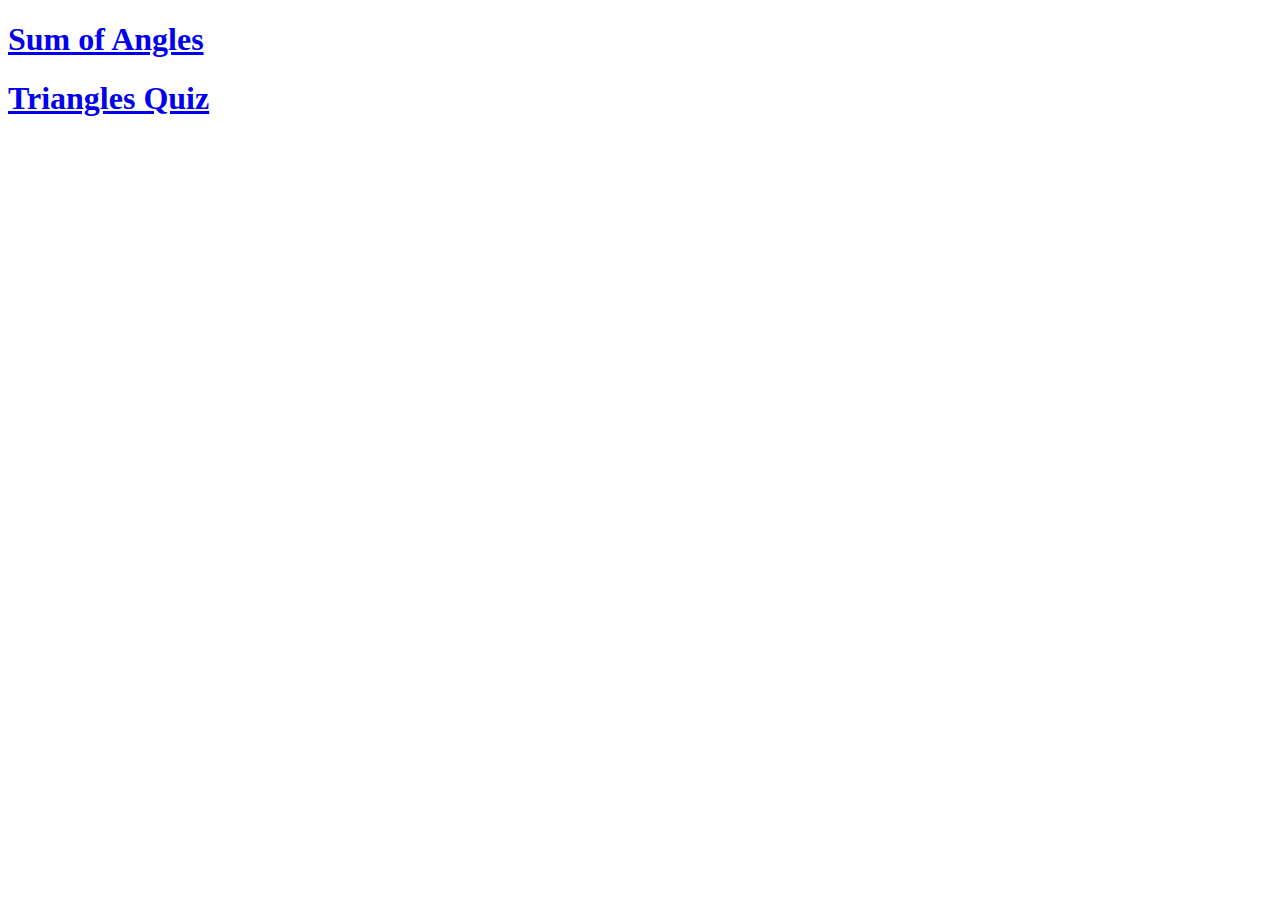
==== index.html @ b82505f3 "updated home page" ====
<!DOCTYPE html>
<html lang="en">
<head>
    <meta charset="UTF-8">
    <meta http-equiv="X-UA-Compatible" content="IE=edge">
    <meta name="viewport" content="width=device-width, initial-scale=1.0">
    <title>Home</title>
</head>
<body>
    <div>
        <a class="home-container" href="/html-pages/index1.html">
        <h1>Sum of Angles</h1>
        </a>
    </div>

    <div>
        <a class="home-container" href="/html-pages/index2.html">
        <h1>Triangles Quiz</h1>
        </a>
    </div>

    <div></div>

    <div></div>

</body>
</html>
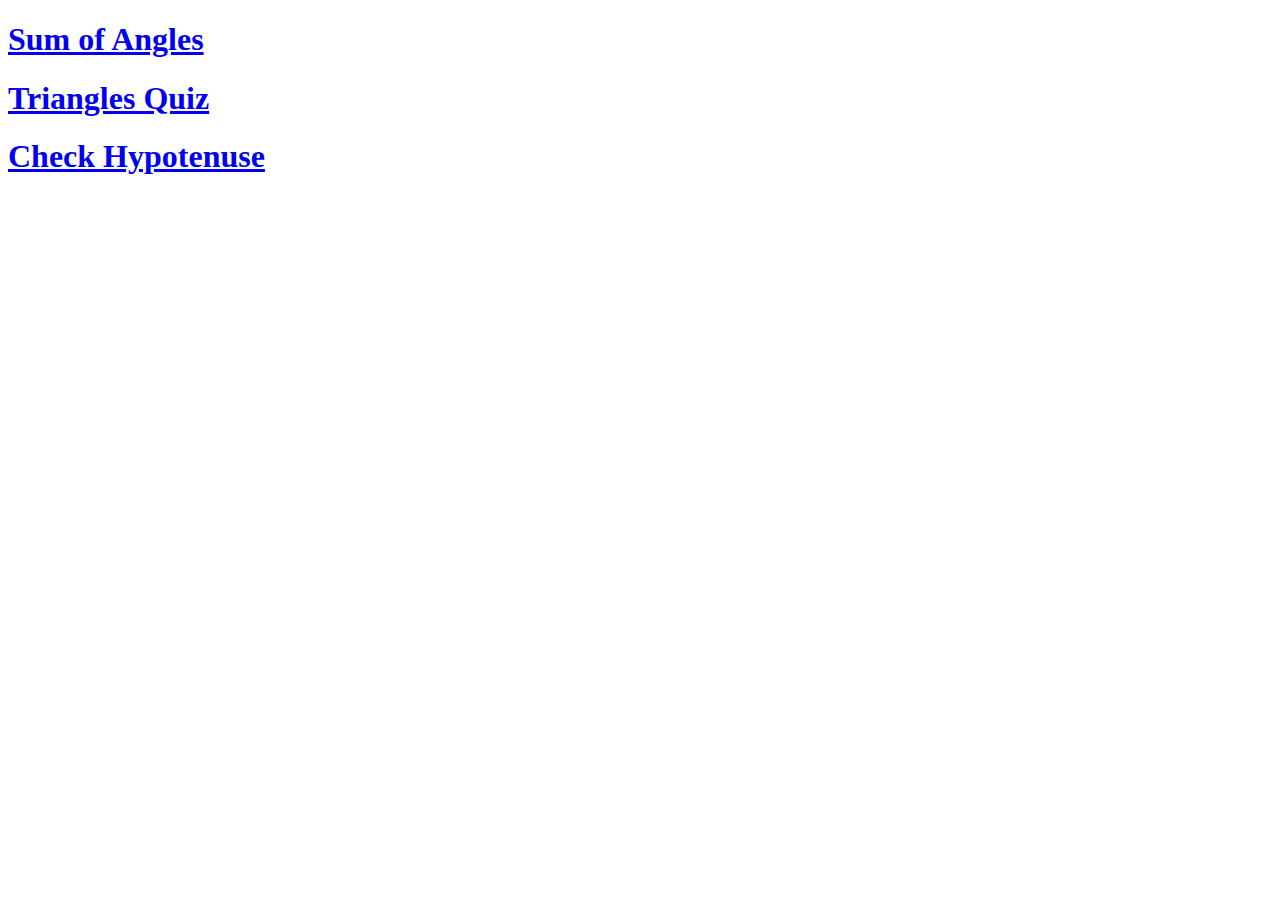
==== commit 84bdfbf0: "updated home" ====
--- a/index.html
+++ b/index.html
@@ -19,7 +19,11 @@
         </a>
     </div>
 
-    <div></div>
+    <div>
+        <a class="home-container" href="/html-pages/index3.html">
+        <h1>Check Hypotenuse</h1>
+        </a>
+    </div>
 
     <div></div>
 
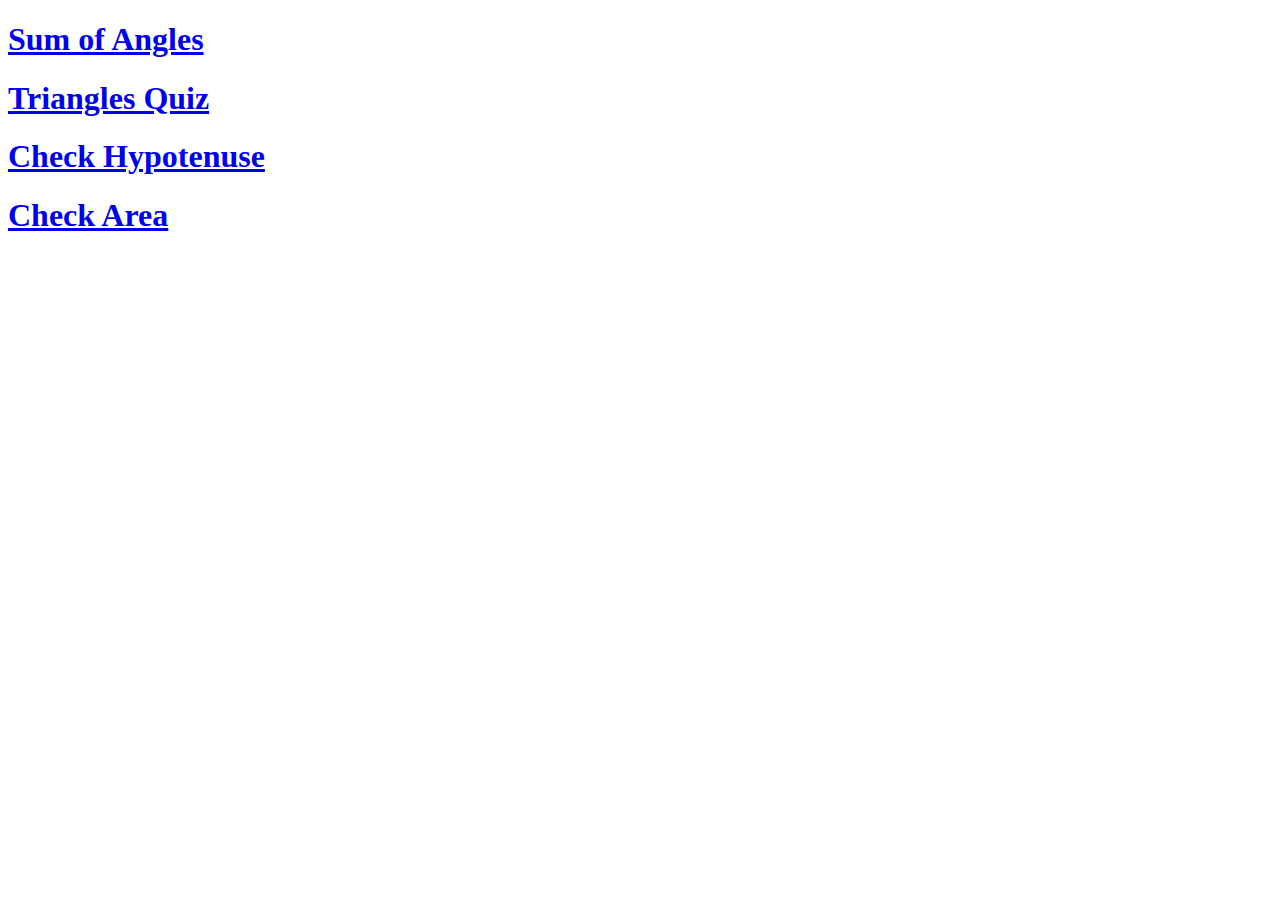
==== commit 5ece23b5: "area Quiz completed" ====
--- a/index.html
+++ b/index.html
@@ -25,7 +25,11 @@
         </a>
     </div>
 
-    <div></div>
+    <div>
+        <a class="home-container" href="/html-pages/index4.html">
+        <h1>Check Area</h1>
+        </a>
+    </div>
 
 </body>
 </html>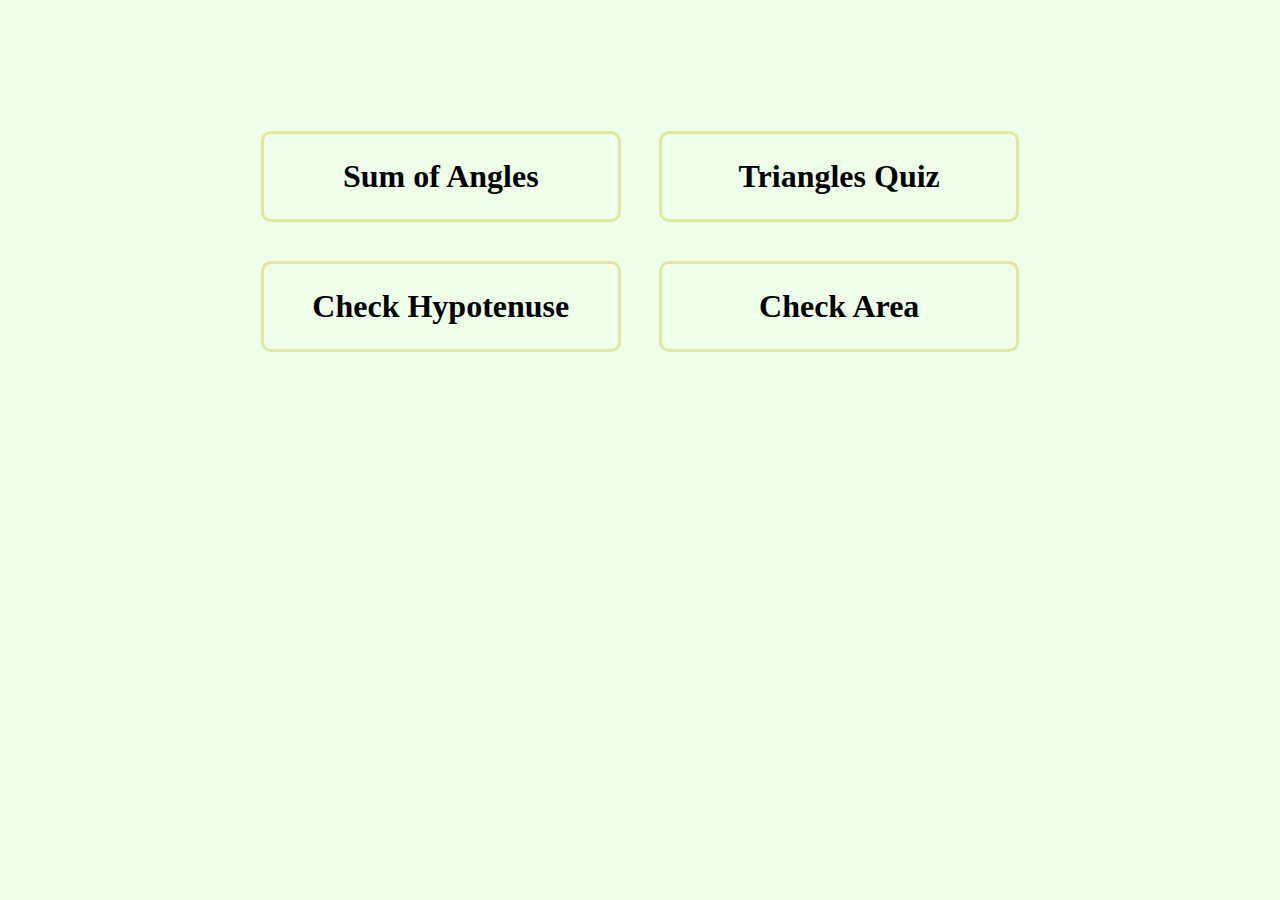
==== commit bf72d506: "updated css" ====
--- a/index.html
+++ b/index.html
@@ -4,30 +4,25 @@
     <meta charset="UTF-8">
     <meta http-equiv="X-UA-Compatible" content="IE=edge">
     <meta name="viewport" content="width=device-width, initial-scale=1.0">
+    <link rel="stylesheet" href="/CSS/styles.css">
     <title>Home</title>
 </head>
 <body>
-    <div>
+    <div class="home">
         <a class="home-container" href="/html-pages/index1.html">
-        <h1>Sum of Angles</h1>
+            <h1>Sum of Angles</h1>
         </a>
-    </div>
-
-    <div>
+    
         <a class="home-container" href="/html-pages/index2.html">
-        <h1>Triangles Quiz</h1>
+            <h1>Triangles Quiz</h1>
         </a>
-    </div>
-
-    <div>
+    
         <a class="home-container" href="/html-pages/index3.html">
-        <h1>Check Hypotenuse</h1>
+            <h1>Check Hypotenuse</h1>
         </a>
-    </div>
-
-    <div>
+    
         <a class="home-container" href="/html-pages/index4.html">
-        <h1>Check Area</h1>
+            <h1>Check Area</h1>
         </a>
     </div>
 
--- a/CSS/styles.css
+++ b/CSS/styles.css
@@ -0,0 +1,113 @@
+
+:root {
+  --primary-color: #bcdf5e;
+  --primary-box-shadow: 0 30px 40px 0 #ecf1bc;
+}
+
+* {
+  margin: 0;
+  padding: 0;
+  box-sizing: border-box;
+}
+
+html {
+  background-color: #effee9;
+  text-align: center;
+}
+
+
+a {
+  text-decoration: none;
+}
+
+.home {
+  display: flex;
+  align-items: center;
+  justify-content: center;
+  flex-wrap: wrap;
+  max-width: 800px;
+  margin: 7rem auto;
+}
+
+
+.home-container {
+  margin: 1.2rem;
+  flex-basis: 45%;
+  padding: 1.5rem;
+  text-align: center;
+  color: inherit;
+  text-decoration: none;
+  border: 3px solid #e0e79f;
+  border-radius: 10px;
+  transition: color 0.15s ease, border-color 0.15s ease;
+}
+
+  
+.home-container:hover,
+.home-container:focus,
+.home-container:active {
+  color: var(--primary-color);
+  border-color: var(--primary-color);
+  box-shadow: var(--primary-box-shadow);
+}
+
+main {
+  display: flex;
+  flex-direction: column;
+  align-items: center;
+  margin: 1rem;
+  padding: 1rem;
+}
+
+input {
+  margin: 1rem;
+  /* width: 20%; */
+  /* height: 2rem; */
+  border-radius: 10px;
+  text-align: center;
+  outline: none;
+}
+
+button {
+  width: 10%;
+  height: 2rem;
+  border-radius: 10px ;
+  outline: none;
+  margin: 1rem;
+  /* text-align: center; */
+}
+
+label {
+  font-size: 20px;
+}
+
+/* h1 {
+  font-size: 50px;
+  margin-bottom: 2rem;
+} */
+
+#output {
+  font-size: 20px;
+}
+
+
+.question {
+  margin: 2rem auto;
+  background: rgb(241 241 241 / 38%);
+  font-size:larger;
+  padding: 1rem 0;
+  border-radius: 0.7rem;
+  box-shadow: 9.91px 9.91px 15px #eff2f4, -9.91px -9.91px 15px #fafafa;
+}
+
+.quiz {
+  margin: 2rem auto;
+  width: 70%;
+  text-align: center;
+}
+
+.output {
+  font-size: 40px;
+  margin-bottom: 4rem;
+}
+ 
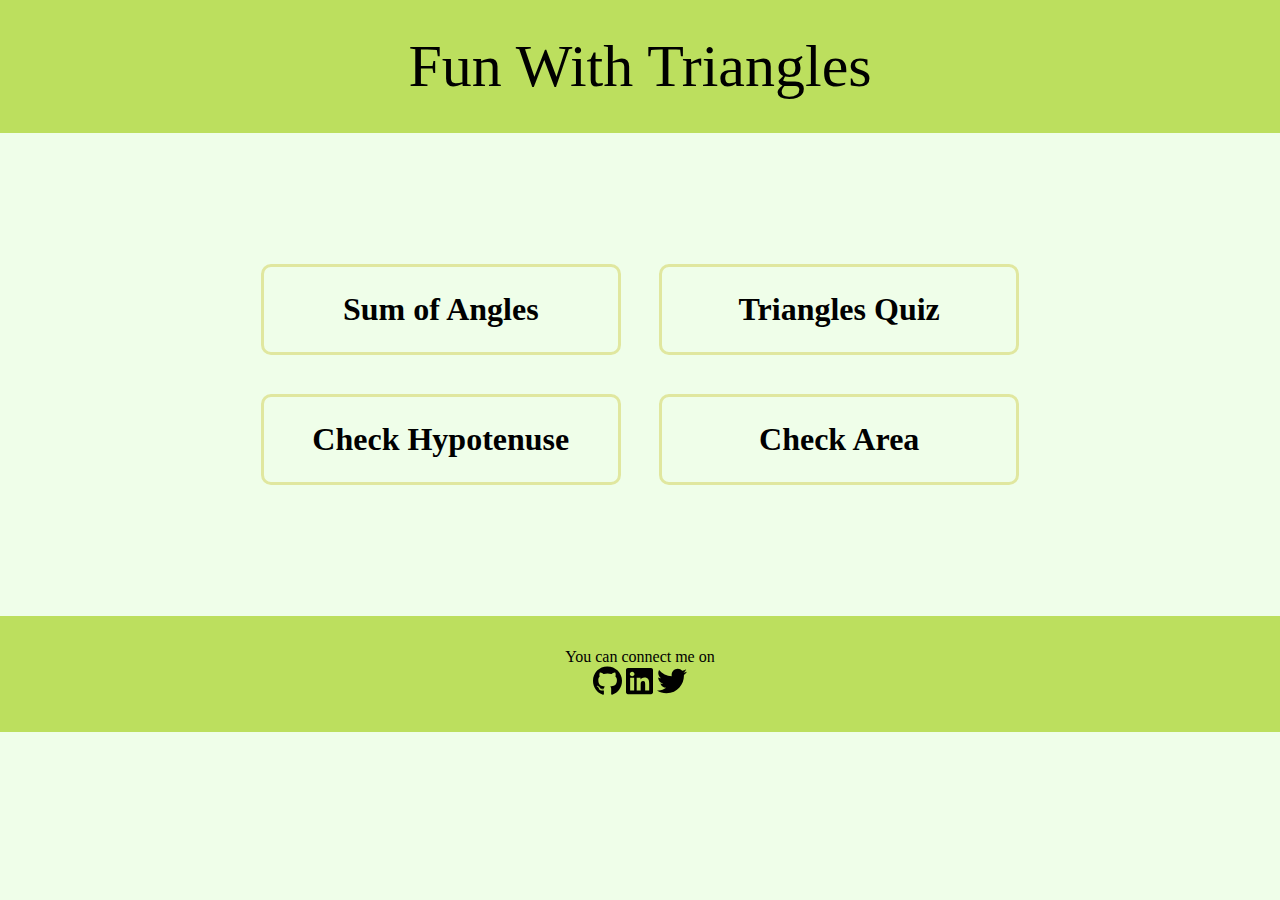
==== commit 8cbb2309: "added image and footer" ====
--- a/index.html
+++ b/index.html
@@ -8,6 +8,7 @@
     <title>Home</title>
 </head>
 <body>
+    <nav class="navigation">Fun With Triangles</nav>
     <div class="home">
         <a class="home-container" href="/html-pages/index1.html">
             <h1>Sum of Angles</h1>
@@ -25,6 +26,20 @@
             <h1>Check Area</h1>
         </a>
     </div>
+    <footer >
+        <div class="footer-header">You can connect me on </div>
+     
+        <a class="link" target="_blank" href="https://github.com/Muzammil-khan710" >
+            <img class="image" src="images/github-brands.svg" alt="">
+        </a>
+        <a class="link" target="_blank" href="https://www.linkedin.com/in/muzammil-khan-710/">
+            <img class="image" src="images/linkedin-brands.svg" alt="">
+        </a>           
+        <a class="link" target="_blank" href="https://twitter.com/muzammil_710">
+            <img class="image" src="/images/twitter-brands.svg" alt="">
+            
+        </a>
 
+    </footer>
 </body>
 </html>--- a/CSS/styles.css
+++ b/CSS/styles.css
@@ -18,6 +18,14 @@
 
 a {
   text-decoration: none;
+}
+
+.navigation {
+  background-color: var(--primary-color);
+  color: black;
+  /* height: 1rem; */
+  padding: 2rem;
+  font-size: 60px;
 }
 
 .home {
@@ -68,6 +76,30 @@
   outline: none;
 }
 
+.angle-input {
+  height: 2rem;
+  margin: 1rem;
+  border-radius: 10px;
+  text-align: center;
+  outline: none;
+}
+
+.sides {
+  height: 2rem;
+  margin: 1rem;
+  border-radius: 10px;
+  text-align: center;
+  outline: none;
+}
+
+.input {
+  height: 2rem;
+  margin: 1rem;
+  border-radius: 10px;
+  text-align: center;
+  outline: none;
+}
+
 button {
   width: 10%;
   height: 2rem;
@@ -111,3 +143,13 @@
   margin-bottom: 4rem;
 }
  
+footer {
+  background-color: var(--primary-color);
+  color: black;
+  padding: 2rem;
+
+}
+
+.image {
+  height: 30px;
+}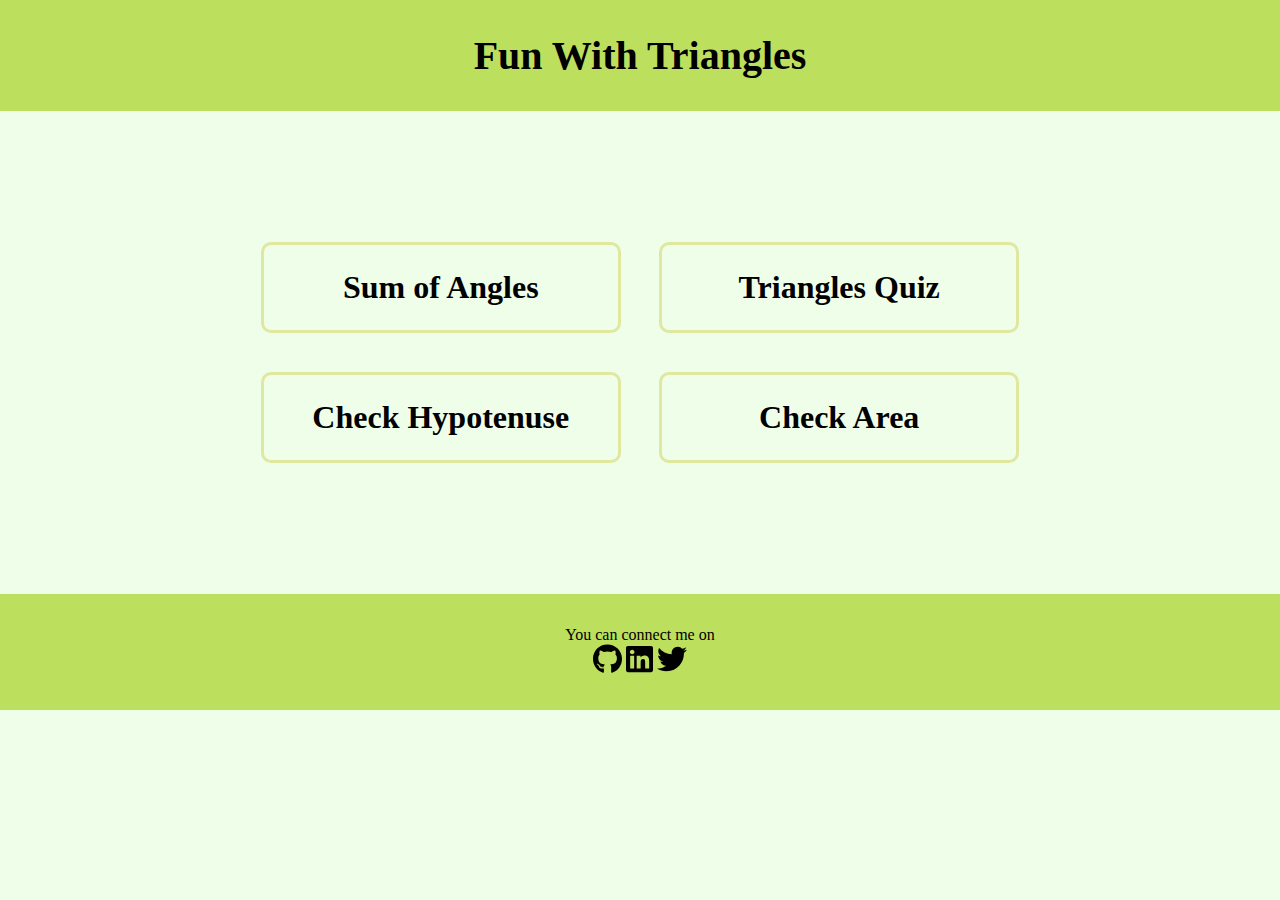
==== commit 59b8e960: "added nav bar" ====
--- a/index.html
+++ b/index.html
@@ -8,7 +8,7 @@
     <title>Home</title>
 </head>
 <body>
-    <nav class="navigation">Fun With Triangles</nav>
+    <nav class="navigation"><h1>Fun With Triangles</h1></nav>
     <div class="home">
         <a class="home-container" href="/html-pages/index1.html">
             <h1>Sum of Angles</h1>
--- a/CSS/styles.css
+++ b/CSS/styles.css
@@ -13,6 +13,8 @@
 html {
   background-color: #effee9;
   text-align: center;
+  padding: 0;
+  
 }
 
 
@@ -25,7 +27,8 @@
   color: black;
   /* height: 1rem; */
   padding: 2rem;
-  font-size: 60px;
+  font-size: 20px;
+  text-decoration: none;
 }
 
 .home {
@@ -152,4 +155,14 @@
 
 .image {
   height: 30px;
+}
+
+ul {
+  display: inline;
+}
+
+li {
+  list-style: none;
+  padding-inline-start: 1rem;
+  display: inline;
 }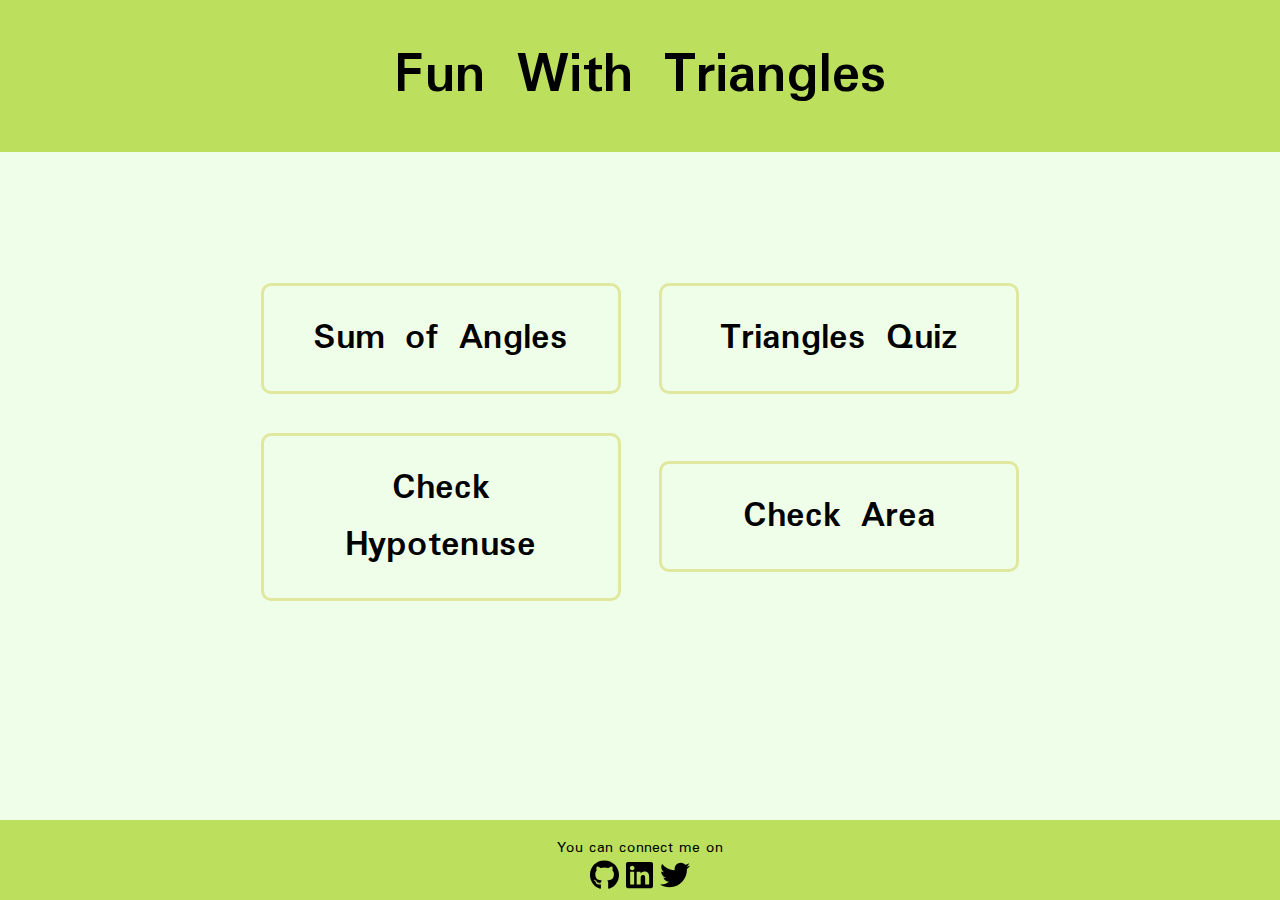
==== commit f467ba2b: "completed" ====
--- a/index.html
+++ b/index.html
@@ -26,7 +26,7 @@
             <h1>Check Area</h1>
         </a>
     </div>
-    <footer >
+    <footer class="footer" >
         <div class="footer-header">You can connect me on </div>
      
         <a class="link" target="_blank" href="https://github.com/Muzammil-khan710" >
@@ -39,7 +39,6 @@
             <img class="image" src="/images/twitter-brands.svg" alt="">
             
         </a>
-
     </footer>
 </body>
 </html>--- a/CSS/styles.css
+++ b/CSS/styles.css
@@ -1,7 +1,8 @@
+@import url('https://fonts.googleapis.com/css2?family=Padauk&display=swap');
 
 :root {
   --primary-color: #bcdf5e;
-  --primary-box-shadow: 0 30px 40px 0 #ecf1bc;
+  --primary-box-shadow: 0 5px 5px 0 #124701;
 }
 
 * {
@@ -13,13 +14,20 @@
 html {
   background-color: #effee9;
   text-align: center;
-  padding: 0;
-  
+  height: 100%;
+  font-family: 'Padauk', sans-serif;
 }
 
 
 a {
   text-decoration: none;
+  font-size: larger;
+  color: black;
+}
+
+a:hover {
+  color: darkgreen;
+  text-decoration: underline;
 }
 
 .navigation {
@@ -27,7 +35,7 @@
   color: black;
   /* height: 1rem; */
   padding: 2rem;
-  font-size: 20px;
+  font-size: 30px;
   text-decoration: none;
 }
 
@@ -57,7 +65,7 @@
 .home-container:hover,
 .home-container:focus,
 .home-container:active {
-  color: var(--primary-color);
+  color: darkgreen);
   border-color: var(--primary-color);
   box-shadow: var(--primary-box-shadow);
 }
@@ -82,6 +90,7 @@
 .angle-input {
   height: 2rem;
   margin: 1rem;
+  border: 1px solid green;
   border-radius: 10px;
   text-align: center;
   outline: none;
@@ -90,6 +99,7 @@
 .sides {
   height: 2rem;
   margin: 1rem;
+  border: 1px solid green;
   border-radius: 10px;
   text-align: center;
   outline: none;
@@ -98,6 +108,7 @@
 .input {
   height: 2rem;
   margin: 1rem;
+  border: 1px solid green;
   border-radius: 10px;
   text-align: center;
   outline: none;
@@ -106,11 +117,14 @@
 button {
   width: 10%;
   height: 2rem;
+  border: 2px solid;
+  color: green;
   border-radius: 10px ;
   outline: none;
   margin: 1rem;
   /* text-align: center; */
 }
+
 
 label {
   font-size: 20px;
@@ -146,15 +160,27 @@
   margin-bottom: 4rem;
 }
  
-footer {
-  background-color: var(--primary-color);
-  color: black;
-  padding: 2rem;
-
+.footer {
+  position:absolute;
+  bottom:0;
+  width:100%;
+  height:80px;   
+  background: var(--primary-color);
+  padding: 1rem;
+
+}
+
+.footer-triangle {
+  bottom:0;
+  width:100%;
+  height:80px;   
+  background: var(--primary-color);
+  padding: 1rem;
 }
 
 .image {
   height: 30px;
+  /* width: 2rem; */
 }
 
 ul {
@@ -165,4 +191,10 @@
   list-style: none;
   padding-inline-start: 1rem;
   display: inline;
+}
+
+#output {
+  padding: 1rem;
+  font-size: 30px;
+  color: darkgreen;
 }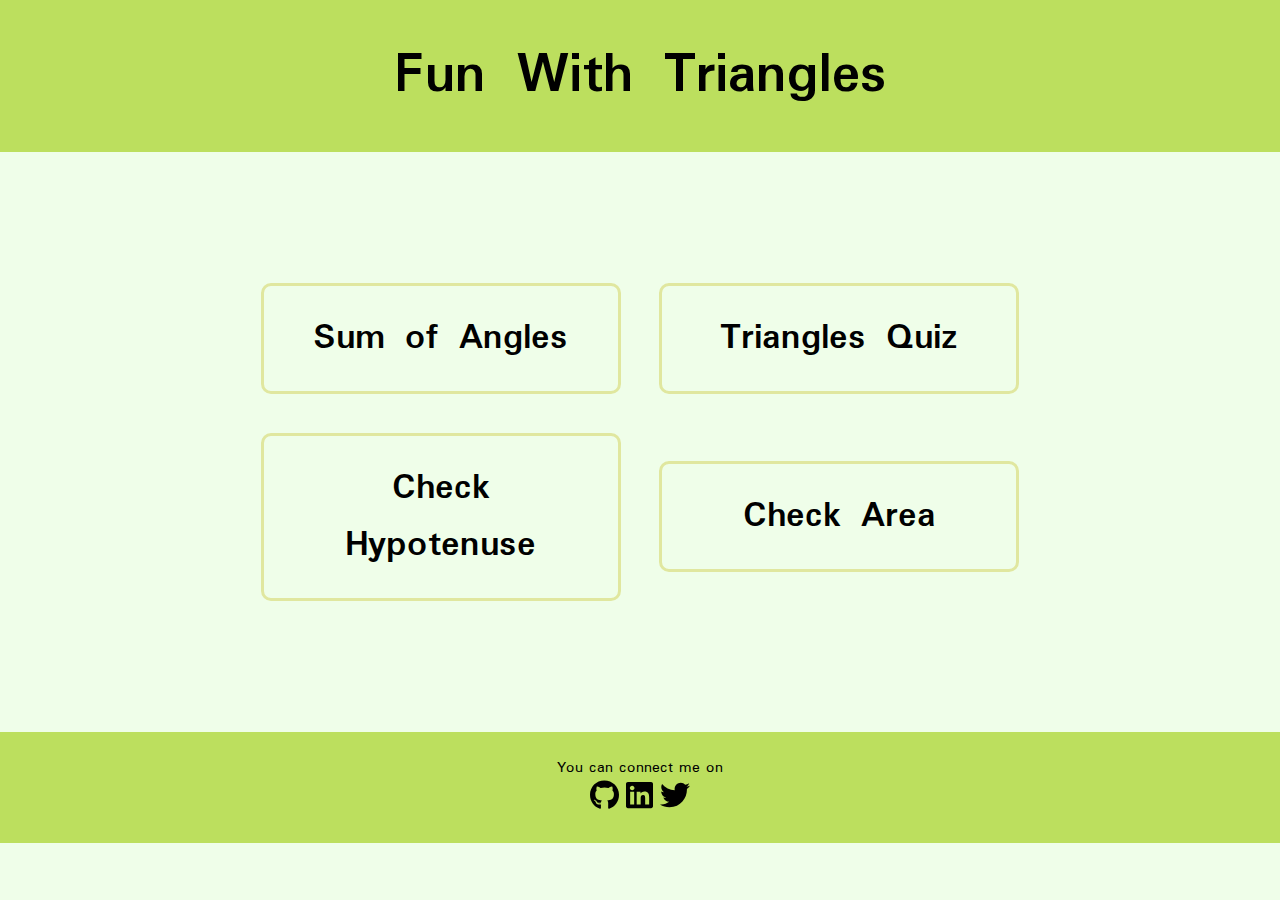
==== commit def0f4a1: "fixed home-footer" ====
--- a/index.html
+++ b/index.html
@@ -26,7 +26,7 @@
             <h1>Check Area</h1>
         </a>
     </div>
-    <footer class="footer" >
+    <footer class="home-footer" >
         <div class="footer-header">You can connect me on </div>
      
         <a class="link" target="_blank" href="https://github.com/Muzammil-khan710" >
--- a/CSS/styles.css
+++ b/CSS/styles.css
@@ -115,7 +115,7 @@
 }
 
 button {
-  width: 10%;
+  width: 80px;
   height: 2rem;
   border: 2px solid;
   color: green;
@@ -159,14 +159,20 @@
   font-size: 40px;
   margin-bottom: 4rem;
 }
- 
+
+.home-footer {
+  bottom:0;
+  width:100%; 
+  background: var(--primary-color);
+  padding: 1.5rem;
+}
+
 .footer {
   position:absolute;
   bottom:0;
-  width:100%;
-  height:80px;   
+  width:100%; 
   background: var(--primary-color);
-  padding: 1rem;
+  padding: 1.5rem;
 
 }
 
@@ -197,4 +203,4 @@
   padding: 1rem;
   font-size: 30px;
   color: darkgreen;
-}+}
